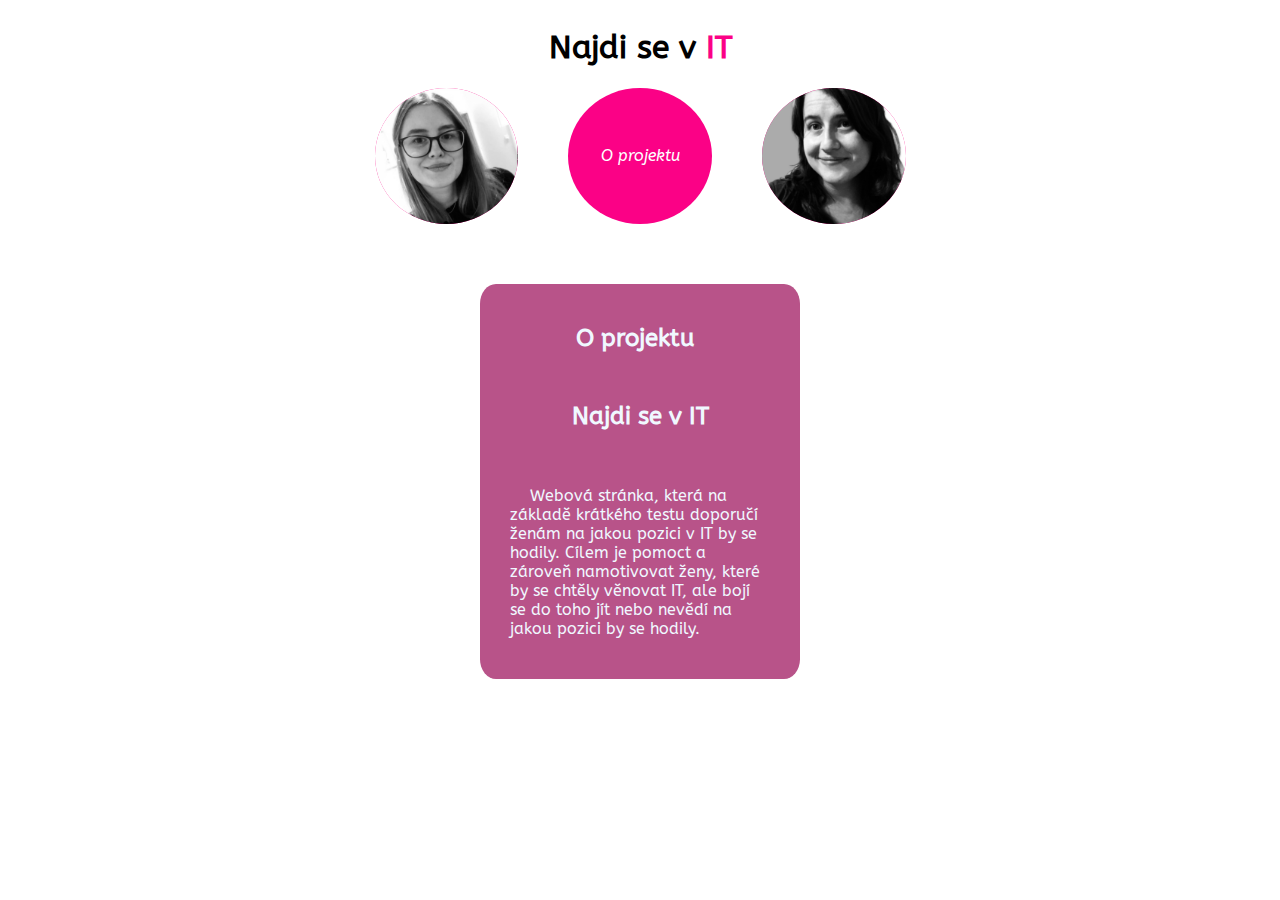
==== index.html @ 65c401ba "Update: Add content in files, edits in style.css, responsive images" ====
<!DOCTYPE html>
<html lang="cs">
  <head>
    <meta charset="UTF-8" />
    <meta name="viewport" content="width=device-width, initial-scale=1.0" />
    <link rel="stylesheet" href="style.css" />
    <script type="module" src="script.js"></script>
    <title>Najdi se v IT</title>
    <link rel="preconnect" href="https://fonts.googleapis.com" />
    <link rel="preconnect" href="https://fonts.gstatic.com" crossorigin />
    <link
      href="https://fonts.googleapis.com/css2?family=ABeeZee:ital@0;1&display=swap"
      rel="stylesheet"
    />
  </head>
  <body>
    <div class="container">
      <div class="headline">
        <h1>Najdi se v <span>IT</span></h1>
      </div>
      <div class="responzivita_obr_p">
        <div class="images">
          <a href="alena.html"
            ><img src="img/Alenka.jpg" alt="Photo of woman"
          /></a>
          <a href="index.html"><div class="button">O projektu</div></a>
          <a href="martina.html"
            ><img src="img/Matka.jpg" alt="Photo of woman"
          /></a>
        </div>
        <div class="aboutProject">
          <div class="heading">
            <h2>O projektu</h2>
          </div>
          <h2>Najdi se v IT</h2>
          <p>
            Webová stránka, která na základě krátkého testu doporučí ženám na
            jakou pozici v IT by se hodily. Cílem je pomoct a zároveň
            namotivovat ženy, které by se chtěly věnovat IT, ale bojí se do toho
            jít nebo nevědí na jakou pozici by se hodily.
          </p>
        </div>
      </div>
    </div>
  </body>
</html>
---- style.css ----
/* Používáme intuitivní výpočet rozměrů prvků. */
*,
*:before,
*:after {
  box-sizing: border-box;
}

html {
  font-family: sans-serif;
}

/* ----MOBILE SCREEN--------------- */





/* ----TABLET SCREEN--------------- */
/* @media screen and (min-width: 640px) {
  .container {
    margin-right: auto;
    margin-left: auto;
    display: flex;


  }

  .together {
    display: flex;
    flex-direction: column;
    gap: 5px;

  }

} */

/* -----PC SCREEN--------------- */
/* @media screen and (min-width: 1100px) {} */


/* ---//////////////-------------- */
body {
  display: flex;
  flex-direction: row;
  align-items: baseline;
}

.container {
  margin-right: auto;
  margin-left: auto;
  display: flex;
  flex-direction: column;

}

.aboutProject {
  border-radius: 5%;
  background-color: #b85389;
  display: flex;
  flex-direction: column;
  align-items: center;
  padding: 0 10px 5px 10px;
  margin: 60px auto;
  max-width: 320px;

}

.aboutProject:hover {
  background-color: #864f9d;
  box-shadow: 2px 3px 4px 5px #c1c0c0;
}



.aboutUs {
  border-radius: 5%;
  background-color: #b85389;
  display: flex;
  flex-direction: column;
  align-items: center;
  padding: 0 10px 5px 10px;
  margin: 60px auto;
  max-width: 320px;


}

.aboutUs:hover {
  background-color: #864f9d;
  box-shadow: 2px 3px 4px 5px #c1c0c0;
}

.images {
  display: flex;
  flex-direction: row-reverse;
  margin-bottom: 20px;
  justify-content: space-around;

}

img {
  border-radius: 50%;
  width: 100%;
  max-width: 11rem;
  height: auto;
}

img:hover {
  border: 3px solid #b85389;

}

.headline {
  display: flex;
  justify-content: center;
  font-family: "ABeeZee", sans-serif;
}

.headline:hover {
  color: #5105ae;
}

.heading {
  padding: 10px 10px 10px 0;
  display: flex;
  justify-content: center;
  font-family: "ABeeZee", sans-serif;
  margin-top: 10px;
}

h2 {
  color: aliceblue;
  font-family: "ABeeZee", sans-serif;
}

span {
  color: #fb0186;
}

p {
  padding: 20px;
  font-family: "ABeeZee", sans-serif;
  color: aliceblue;
  text-indent: 20px;
}

.abeezee-regular {
  font-family: "ABeeZee", sans-serif;
  font-weight: 400;
  font-style: normal;
}

.abeezee-regular-italic {
  font-family: "ABeeZee", sans-serif;
  font-weight: 400;
  font-style: italic;
}

a {
  border-radius: 50%;
  color: #ffffff;
  background-color: #fb0186;
  font-family: "ABeeZee", sans-serif;
  font-weight: bold;
  width: 28%;
  display: flex;
  align-items: center;
  justify-content: center;
  text-decoration: none;
  font-family: "ABeeZee", sans-serif;
  font-weight: 400;
  font-style: italic;
}


a:hover {
  background-color: #ffffff68;
  color: #fb0186;
  border: 1px solid #fb0186;
  font-weight: bolder;
}

/* .button {
  border-radius: 50%;
  color: #ffffff;
  background-color: #fb0186;
  font-family: "ABeeZee", sans-serif;
  font-weight: bold;
  width: 10rem;
  display: flex;
  align-items: center;
  justify-content: center;
}

.button:hover {
  background-color: #ffffff68;
  color: #fb0186;
  border: 1px solid #fb0186;
  font-weight: bolder;
} */



/* martina.html */


.aboutUs {
  display: flex;
  flex-direction: column;
  margin: 60px auto;
  max-width: 320px;

}


.images {
  display: flex;
  flex-direction: row-reverse;
  margin-bottom: 20px;
  gap: 50px;

}
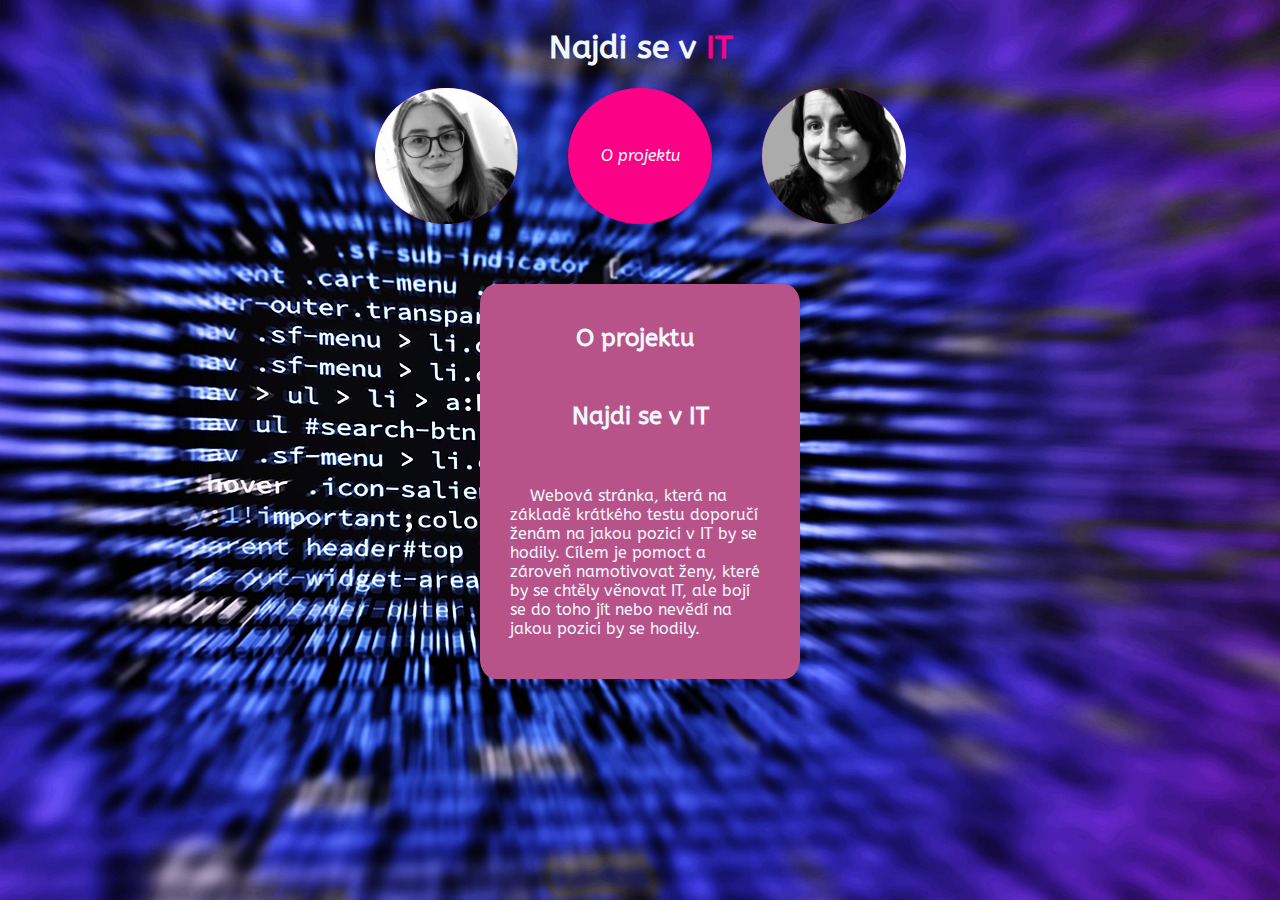
==== commit 60b5beac: "praca na pozadi stranky" ====
--- a/index.html
+++ b/index.html
@@ -14,17 +14,20 @@
     />
   </head>
   <body>
+    
     <div class="container">
       <div class="headline">
         <h1>Najdi se v <span>IT</span></h1>
       </div>
       <div class="responzivita_obr_p">
         <div class="images">
-          <a href="alena.html"
+          <a href="alena.html" class="link"
             ><img src="img/Alenka.jpg" alt="Photo of woman"
           /></a>
-          <a href="index.html"><div class="button">O projektu</div></a>
-          <a href="martina.html"
+          <a href="index.html" class="link"
+            ><div class="button">O projektu</div></a
+          >
+          <a href="martina.html" class="link"
             ><img src="img/Matka.jpg" alt="Photo of woman"
           /></a>
         </div>
--- a/style.css
+++ b/style.css
@@ -43,7 +43,21 @@
   display: flex;
   flex-direction: row;
   align-items: baseline;
-}
+
+}
+
+body::before {
+  content: "";
+  position: absolute;
+  top: 0;
+  left: 0;
+  width: 100vw;
+  height: 100vh;
+  z-index: -1;
+  background-image: url("/img/coding-1841550_1920.jpg");
+  background-repeat: repeat-y;
+}
+
 
 .container {
   margin-right: auto;
@@ -67,7 +81,8 @@
 
 .aboutProject:hover {
   background-color: #864f9d;
-  box-shadow: 2px 3px 4px 5px #c1c0c0;
+  background-position: top;
+  background-repeat: repeat;
 }
 
 
@@ -79,7 +94,7 @@
   flex-direction: column;
   align-items: center;
   padding: 0 10px 5px 10px;
-  margin: 60px auto;
+  margin: 45px auto;
   max-width: 320px;
 
 
@@ -114,11 +129,12 @@
   display: flex;
   justify-content: center;
   font-family: "ABeeZee", sans-serif;
-}
-
-.headline:hover {
+  color: aliceblue;
+}
+
+/* .headline:hover {
   color: #5105ae;
-}
+} */
 
 .heading {
   padding: 10px 10px 10px 0;
@@ -156,7 +172,9 @@
   font-style: italic;
 }
 
-a {
+
+
+.link {
   border-radius: 50%;
   color: #ffffff;
   background-color: #fb0186;
@@ -172,13 +190,25 @@
   font-style: italic;
 }
 
-
-a:hover {
-  background-color: #ffffff68;
+.gitLink {
+  text-decoration: none;
+  color: aliceblue;
+  font-size: 17px;
+}
+
+.gitLink:hover {
+  font-size: 19px;
+}
+
+.link:hover {
+  background-color: aliceblue;
   color: #fb0186;
   border: 1px solid #fb0186;
   font-weight: bolder;
 }
+
+
+
 
 /* .button {
   border-radius: 50%;
@@ -201,16 +231,7 @@
 
 
 
-/* martina.html */
-
-
-.aboutUs {
-  display: flex;
-  flex-direction: column;
-  margin: 60px auto;
-  max-width: 320px;
-
-}
+/* martina.html alena.html*/
 
 
 .images {
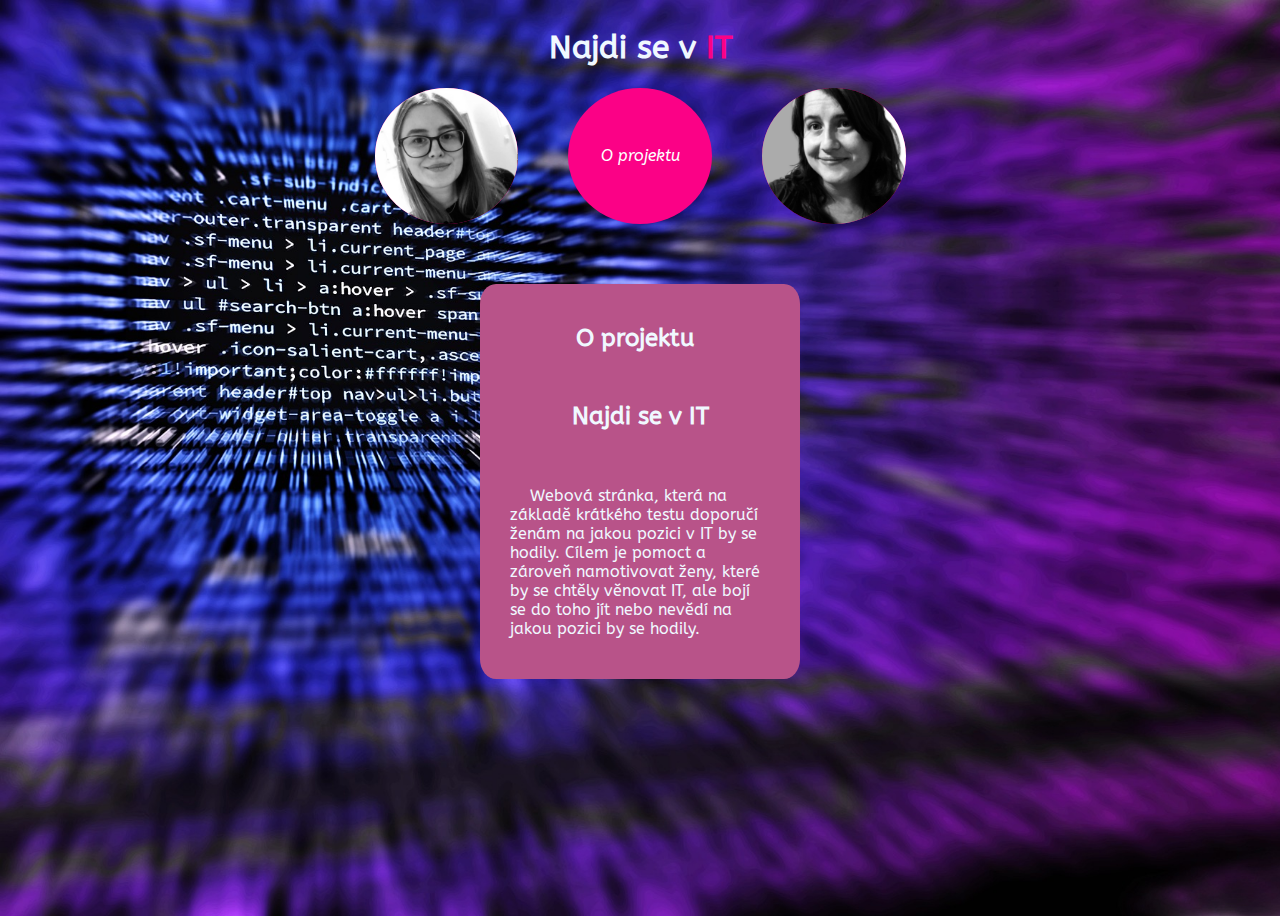
==== commit 6a5d21db: "oprava" ====
--- a/index.html
+++ b/index.html
@@ -22,13 +22,13 @@
       <div class="responzivita_obr_p">
         <div class="images">
           <a href="alena.html" class="link"
-            ><img src="img/Alenka.jpg" alt="Photo of woman"
+            ><img src="img/alenka.jpg" alt="Photo of woman"
           /></a>
           <a href="index.html" class="link"
             ><div class="button">O projektu</div></a
           >
           <a href="martina.html" class="link"
-            ><img src="img/Matka.jpg" alt="Photo of woman"
+            ><img src="img/matka.jpg" alt="Photo of woman"
           /></a>
         </div>
         <div class="aboutProject">
--- a/style.css
+++ b/style.css
@@ -3,6 +3,7 @@
 *:before,
 *:after {
   box-sizing: border-box;
+
 }
 
 html {
@@ -43,20 +44,13 @@
   display: flex;
   flex-direction: row;
   align-items: baseline;
-
-}
-
-body::before {
-  content: "";
-  position: absolute;
-  top: 0;
-  left: 0;
-  width: 100vw;
+  background-image: url("img/coding.jpg");
+  background-size: cover;
+  background-repeat: no-repeat;
   height: 100vh;
-  z-index: -1;
-  background-image: url("/img/coding-1841550_1920.jpg");
-  background-repeat: repeat-y;
-}
+
+}
+
 
 
 .container {
@@ -94,7 +88,7 @@
   flex-direction: column;
   align-items: center;
   padding: 0 10px 5px 10px;
-  margin: 45px auto;
+  margin: 10px auto;
   max-width: 320px;
 
 
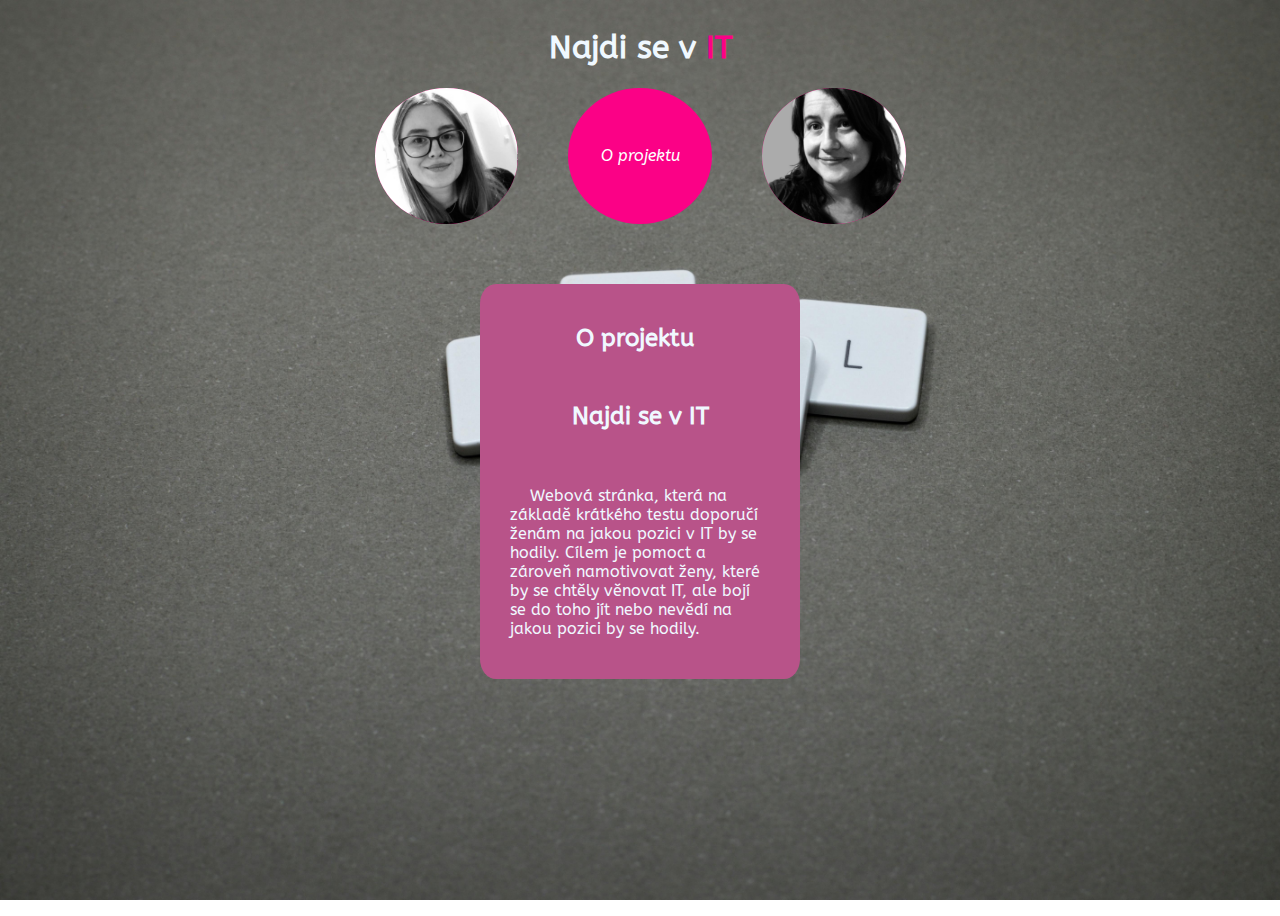
==== commit a76a6ac4: "imperfect playning with images" ====
--- a/index.html
+++ b/index.html
@@ -4,7 +4,7 @@
     <meta charset="UTF-8" />
     <meta name="viewport" content="width=device-width, initial-scale=1.0" />
     <link rel="stylesheet" href="style.css" />
-    <script type="module" src="script.js"></script>
+    <script type ="module" src="script.js"></script>
     <title>Najdi se v IT</title>
     <link rel="preconnect" href="https://fonts.googleapis.com" />
     <link rel="preconnect" href="https://fonts.gstatic.com" crossorigin />
@@ -13,7 +13,10 @@
       rel="stylesheet"
     />
   </head>
-  <body>
+
+<body onload="changeBackground()">
+
+  <script src="script.js"></script>
     
     <div class="container">
       <div class="headline">
--- a/style.css
+++ b/style.css
@@ -40,7 +40,7 @@
 
 
 /* ---//////////////-------------- */
-body {
+/* body {
   display: flex;
   flex-direction: row;
   align-items: baseline;
@@ -49,9 +49,17 @@
   background-repeat: no-repeat;
   height: 100vh;
 
-}
-
-
+} */
+
+body {
+  display: flex;
+  flex-direction: row;
+  align-items: baseline;
+  background-repeat: no-repeat;
+  background-attachment: fixed;
+  background-size: cover;
+  height: 100vh;
+}
 
 .container {
   margin-right: auto;
@@ -74,7 +82,7 @@
 }
 
 .aboutProject:hover {
-  background-color: #864f9d;
+  background-color: #401254;
   background-position: top;
   background-repeat: repeat;
 }
@@ -95,8 +103,7 @@
 }
 
 .aboutUs:hover {
-  background-color: #864f9d;
-  box-shadow: 2px 3px 4px 5px #c1c0c0;
+  background-color: #401254;
 }
 
 .images {
@@ -126,9 +133,6 @@
   color: aliceblue;
 }
 
-/* .headline:hover {
-  color: #5105ae;
-} */
 
 .heading {
   padding: 10px 10px 10px 0;
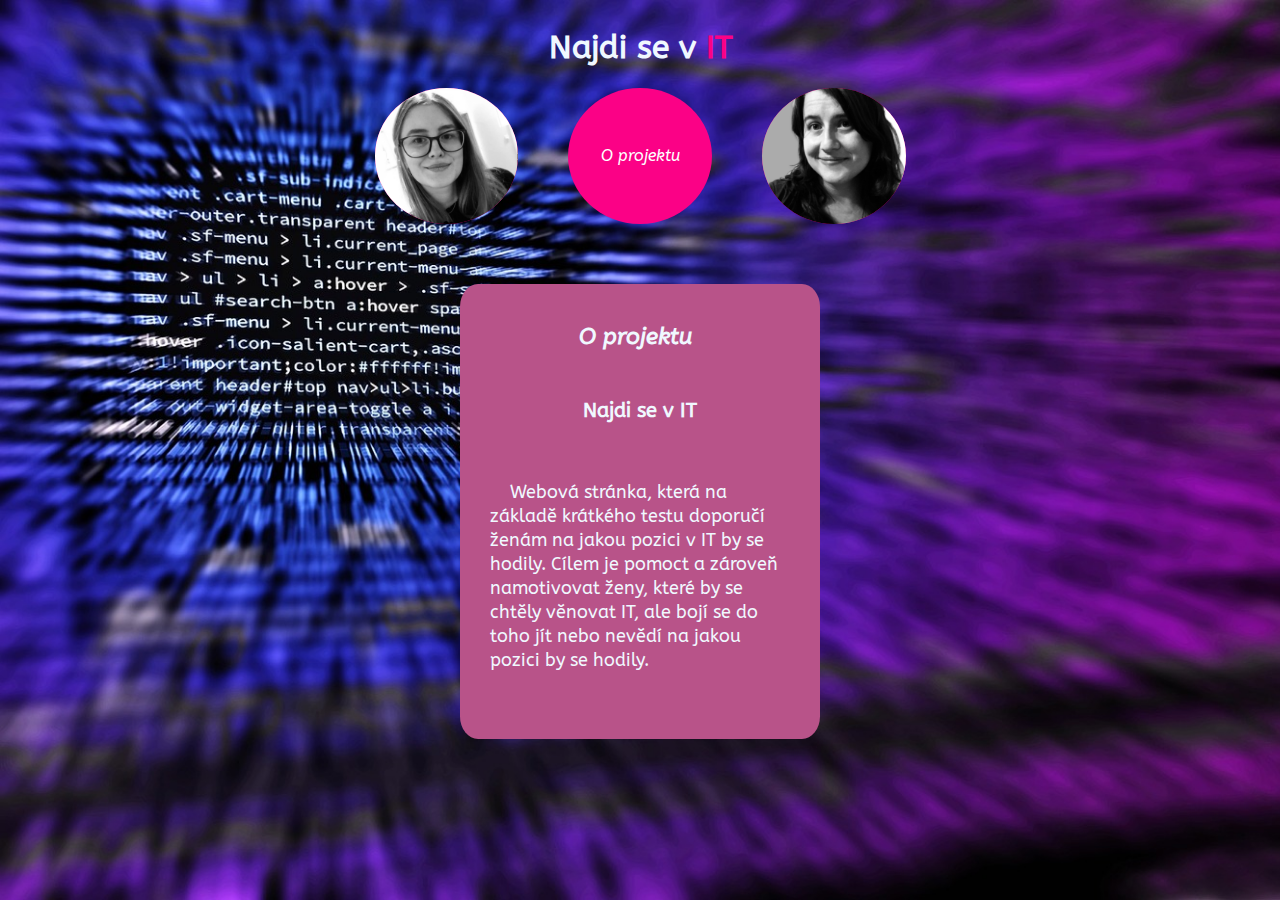
==== commit 76d29bc9: "small stylistic details" ====
--- a/index.html
+++ b/index.html
@@ -38,7 +38,7 @@
           <div class="heading">
             <h2>O projektu</h2>
           </div>
-          <h2>Najdi se v IT</h2>
+          <h3>Najdi se v IT</h3>
           <p>
             Webová stránka, která na základě krátkého testu doporučí ženám na
             jakou pozici v IT by se hodily. Cílem je pomoct a zároveň
--- a/style.css
+++ b/style.css
@@ -75,9 +75,9 @@
   display: flex;
   flex-direction: column;
   align-items: center;
-  padding: 0 10px 5px 10px;
+  padding: 0 10px 29px 10px;
   margin: 60px auto;
-  max-width: 320px;
+  max-width: 360px;
 
 }
 
@@ -95,9 +95,9 @@
   display: flex;
   flex-direction: column;
   align-items: center;
-  padding: 0 10px 5px 10px;
+  padding: 0 10px 50px 10px;
   margin: 10px auto;
-  max-width: 320px;
+  max-width: 380px;
 
 
 }
@@ -145,7 +145,21 @@
 h2 {
   color: aliceblue;
   font-family: "ABeeZee", sans-serif;
-}
+  font-style: italic;
+  font-size: 23px;
+}
+
+h3 {
+  color: aliceblue;
+  font-family: "ABeeZee", sans-serif;
+  font-size: 20px;
+}
+
+h3:hover {
+  color: #fb0186;
+
+}
+
 
 span {
   color: #fb0186;
@@ -156,6 +170,9 @@
   font-family: "ABeeZee", sans-serif;
   color: aliceblue;
   text-indent: 20px;
+  line-height: 24px;
+  font-size: 18px;
+
 }
 
 .abeezee-regular {
@@ -194,8 +211,11 @@
   font-size: 17px;
 }
 
+
 .gitLink:hover {
   font-size: 19px;
+  color: #d9a0f8;
+  font-weight: bold;
 }
 
 .link:hover {
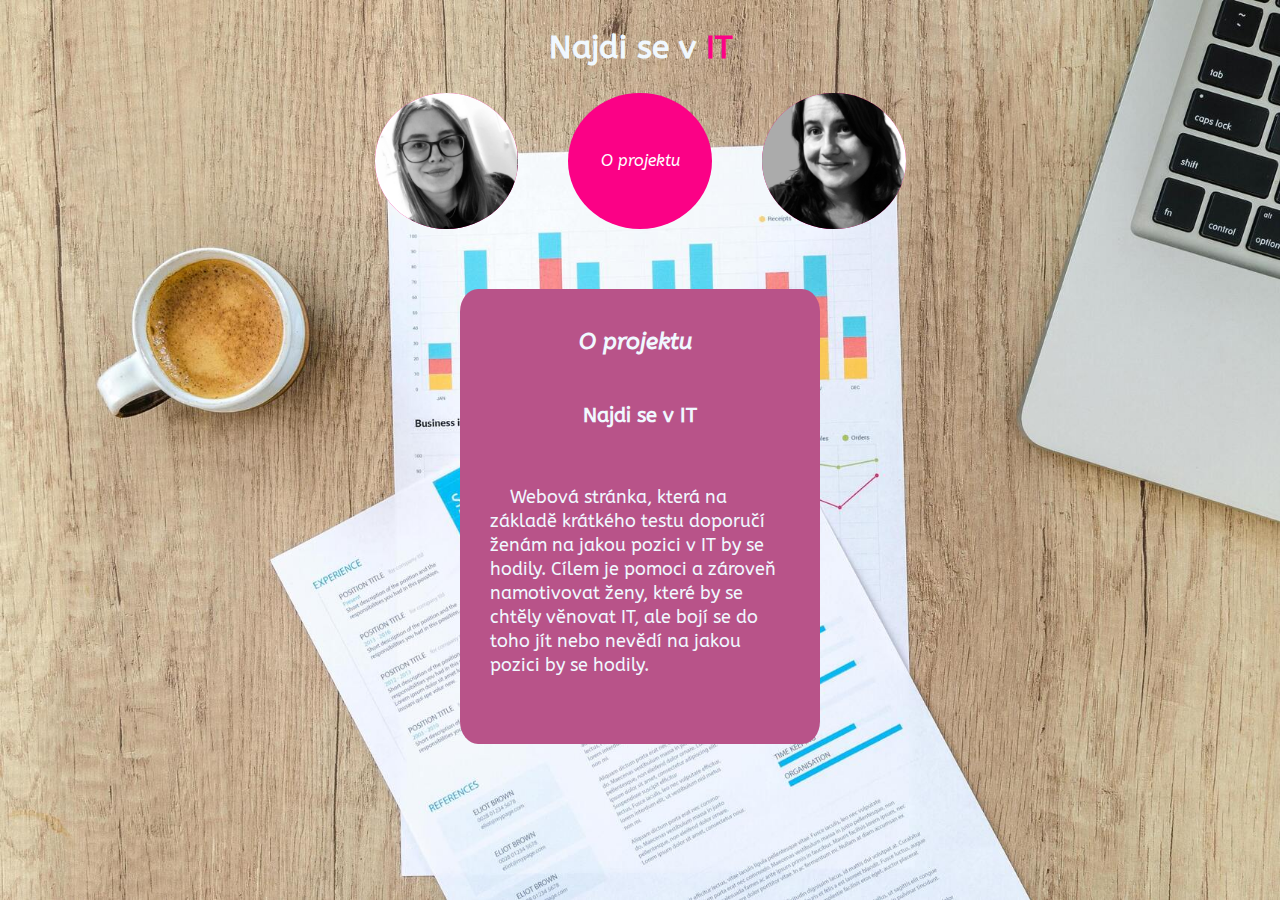
==== commit b6c5a1d0: "Update: fix" ====
--- a/index.html
+++ b/index.html
@@ -4,7 +4,7 @@
     <meta charset="UTF-8" />
     <meta name="viewport" content="width=device-width, initial-scale=1.0" />
     <link rel="stylesheet" href="style.css" />
-    <script type ="module" src="script.js"></script>
+    <script type="module" src="script.js"></script>
     <title>Najdi se v IT</title>
     <link rel="preconnect" href="https://fonts.googleapis.com" />
     <link rel="preconnect" href="https://fonts.gstatic.com" crossorigin />
@@ -14,10 +14,9 @@
     />
   </head>
 
-<body onload="changeBackground()">
+  <body onload="changeBackground()">
+    <script src="script.js"></script>
 
-  <script src="script.js"></script>
-    
     <div class="container">
       <div class="headline">
         <h1>Najdi se v <span>IT</span></h1>
@@ -41,7 +40,7 @@
           <h3>Najdi se v IT</h3>
           <p>
             Webová stránka, která na základě krátkého testu doporučí ženám na
-            jakou pozici v IT by se hodily. Cílem je pomoct a zároveň
+            jakou pozici v IT by se hodily. Cílem je pomoci a zároveň
             namotivovat ženy, které by se chtěly věnovat IT, ale bojí se do toho
             jít nebo nevědí na jakou pozici by se hodily.
           </p>
--- a/style.css
+++ b/style.css
@@ -5,52 +5,11 @@
   box-sizing: border-box;
 
 }
-
 html {
   font-family: sans-serif;
 }
 
 /* ----MOBILE SCREEN--------------- */
-
-
-
-
-
-/* ----TABLET SCREEN--------------- */
-/* @media screen and (min-width: 640px) {
-  .container {
-    margin-right: auto;
-    margin-left: auto;
-    display: flex;
-
-
-  }
-
-  .together {
-    display: flex;
-    flex-direction: column;
-    gap: 5px;
-
-  }
-
-} */
-
-/* -----PC SCREEN--------------- */
-/* @media screen and (min-width: 1100px) {} */
-
-
-/* ---//////////////-------------- */
-/* body {
-  display: flex;
-  flex-direction: row;
-  align-items: baseline;
-  background-image: url("img/coding.jpg");
-  background-size: cover;
-  background-repeat: no-repeat;
-  height: 100vh;
-
-} */
-
 body {
   display: flex;
   flex-direction: row;
@@ -58,7 +17,7 @@
   background-repeat: no-repeat;
   background-attachment: fixed;
   background-size: cover;
-  height: 100vh;
+  height: 80vh;
 }
 
 .container {
@@ -66,7 +25,6 @@
   margin-left: auto;
   display: flex;
   flex-direction: column;
-
 }
 
 .aboutProject {
@@ -96,9 +54,8 @@
   flex-direction: column;
   align-items: center;
   padding: 0 10px 50px 10px;
-  margin: 10px auto;
-  max-width: 380px;
-
+  margin: 60px auto;
+  max-width: 360px;
 
 }
 
@@ -139,20 +96,20 @@
   display: flex;
   justify-content: center;
   font-family: "ABeeZee", sans-serif;
-  margin-top: 10px;
+  margin-top: 8px;
 }
 
 h2 {
   color: aliceblue;
   font-family: "ABeeZee", sans-serif;
   font-style: italic;
-  font-size: 23px;
+  font-size: 20px;
 }
 
 h3 {
   color: aliceblue;
   font-family: "ABeeZee", sans-serif;
-  font-size: 20px;
+  font-size: 17px;
 }
 
 h3:hover {
@@ -166,12 +123,12 @@
 }
 
 p {
-  padding: 20px;
-  font-family: "ABeeZee", sans-serif;
-  color: aliceblue;
-  text-indent: 20px;
+  padding: 10px;
+  font-family: "ABeeZee", sans-serif;
+  color: aliceblue;
+  text-indent: 15px;
   line-height: 24px;
-  font-size: 18px;
+  font-size: 15px;
 
 }
 
@@ -226,36 +183,213 @@
 }
 
 
-
-
-/* .button {
-  border-radius: 50%;
-  color: #ffffff;
-  background-color: #fb0186;
-  font-family: "ABeeZee", sans-serif;
-  font-weight: bold;
-  width: 10rem;
-  display: flex;
-  align-items: center;
-  justify-content: center;
-}
-
-.button:hover {
-  background-color: #ffffff68;
-  color: #fb0186;
-  border: 1px solid #fb0186;
-  font-weight: bolder;
-} */
-
-
-
 /* martina.html alena.html*/
 
-
 .images {
   display: flex;
   flex-direction: row-reverse;
-  margin-bottom: 20px;
-  gap: 50px;
-
-}
+  margin: 5px 10px 20px 10px;
+  gap: 30px;
+
+}
+
+
+
+
+/* ----TABLET SCREEN--------------- */
+@media screen and (min-width: 640px) {}
+
+
+
+/* -----PC SCREEN--------------- */
+@media screen and (min-width: 1100px) {
+
+
+  body {
+    display: flex;
+    flex-direction: row;
+    align-items: baseline;
+    background-repeat: no-repeat;
+    background-attachment: fixed;
+    background-size: cover;
+    height: 100vh;
+  }
+
+  .container {
+    margin-right: auto;
+    margin-left: auto;
+    display: flex;
+    flex-direction: column;
+
+  }
+
+  .aboutProject {
+    border-radius: 5%;
+    background-color: #b85389;
+    display: flex;
+    flex-direction: column;
+    align-items: center;
+    padding: 0 10px 29px 10px;
+    margin: 60px auto;
+    max-width: 360px;
+
+  }
+
+  .aboutProject:hover {
+    background-color: #401254;
+    background-position: top;
+    background-repeat: repeat;
+  }
+
+
+
+  .aboutUs {
+    border-radius: 5%;
+    background-color: #b85389;
+    display: flex;
+    flex-direction: column;
+    align-items: center;
+    padding: 0 10px 50px 10px;
+    margin: 10px auto;
+    max-width: 380px;
+
+
+  }
+
+  .aboutUs:hover {
+    background-color: #401254;
+  }
+
+  .images {
+    display: flex;
+    flex-direction: row-reverse;
+    margin-bottom: 20px;
+    justify-content: space-around;
+
+  }
+
+  img {
+    border-radius: 50%;
+    width: 100%;
+    max-width: 11rem;
+    height: auto;
+  }
+
+  img:hover {
+    border: 3px solid #b85389;
+
+  }
+
+  .headline {
+    display: flex;
+    justify-content: center;
+    font-family: "ABeeZee", sans-serif;
+    color: aliceblue;
+  }
+
+
+  .heading {
+    padding: 10px 10px 10px 0;
+    display: flex;
+    justify-content: center;
+    font-family: "ABeeZee", sans-serif;
+    margin-top: 10px;
+  }
+
+  h2 {
+    color: aliceblue;
+    font-family: "ABeeZee", sans-serif;
+    font-style: italic;
+    font-size: 23px;
+  }
+
+  h3 {
+    color: aliceblue;
+    font-family: "ABeeZee", sans-serif;
+    font-size: 20px;
+  }
+
+  h3:hover {
+    color: #fb0186;
+
+  }
+
+
+  span {
+    color: #fb0186;
+  }
+
+  p {
+    padding: 20px;
+    font-family: "ABeeZee", sans-serif;
+    color: aliceblue;
+    text-indent: 20px;
+    line-height: 24px;
+    font-size: 18px;
+
+  }
+
+  .abeezee-regular {
+    font-family: "ABeeZee", sans-serif;
+    font-weight: 400;
+    font-style: normal;
+  }
+
+  .abeezee-regular-italic {
+    font-family: "ABeeZee", sans-serif;
+    font-weight: 400;
+    font-style: italic;
+  }
+
+
+
+  .link {
+    border-radius: 50%;
+    color: #ffffff;
+    background-color: #fb0186;
+    font-family: "ABeeZee", sans-serif;
+    font-weight: bold;
+    width: 28%;
+    display: flex;
+    align-items: center;
+    justify-content: center;
+    text-decoration: none;
+    font-family: "ABeeZee", sans-serif;
+    font-weight: 400;
+    font-style: italic;
+  }
+
+  .gitLink {
+    text-decoration: none;
+    color: aliceblue;
+    font-size: 17px;
+  }
+
+
+  .gitLink:hover {
+    font-size: 19px;
+    color: #d9a0f8;
+    font-weight: bold;
+  }
+
+  .link:hover {
+    background-color: aliceblue;
+    color: #fb0186;
+    border: 1px solid #fb0186;
+    font-weight: bolder;
+  }
+
+
+
+
+  /* martina.html alena.html*/
+
+
+  .images {
+    display: flex;
+    flex-direction: row-reverse;
+    margin-bottom: 20px;
+    gap: 50px;
+
+  }
+}
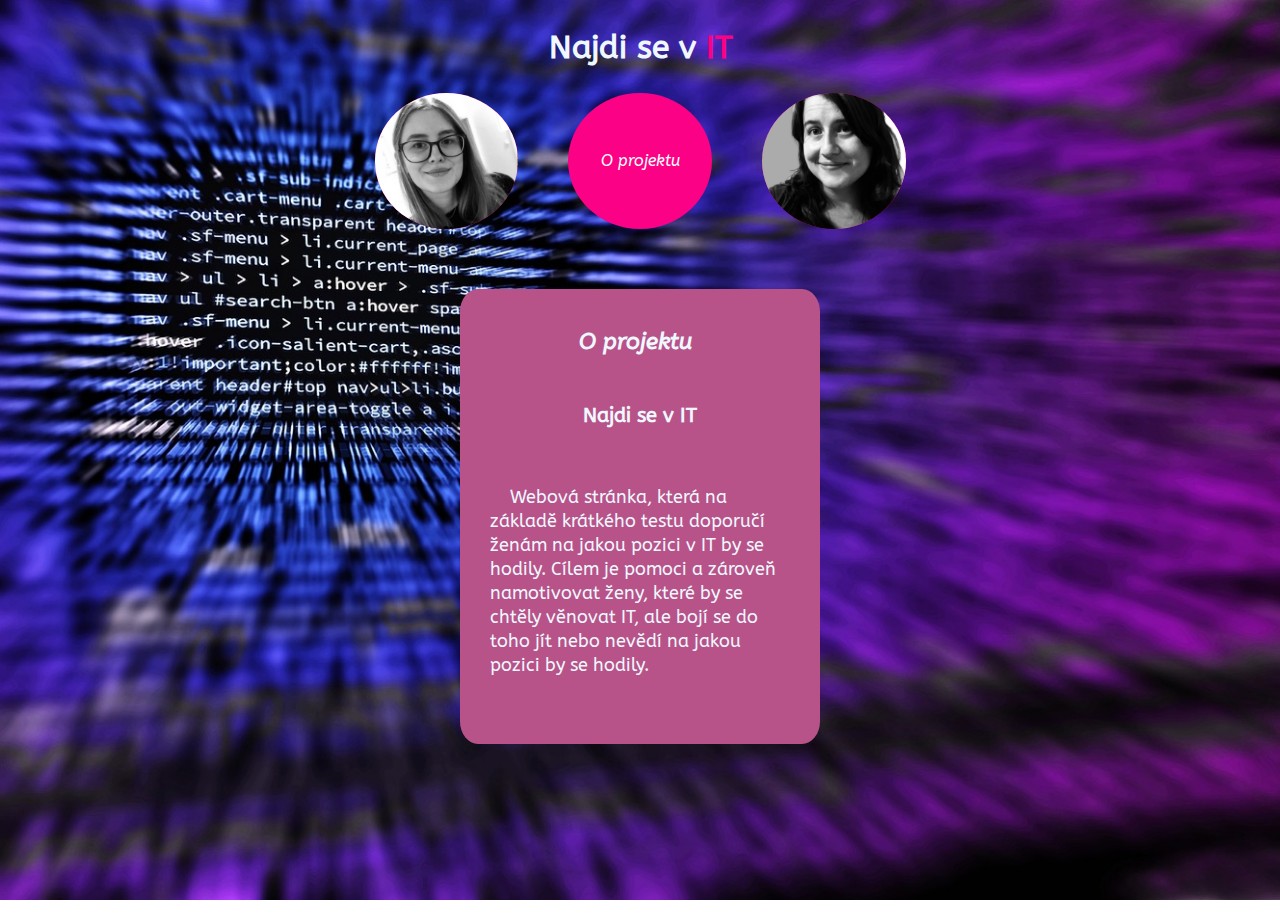
==== commit 6a213b32: "uprava -doladenie JS" ====
--- a/index.html
+++ b/index.html
@@ -14,9 +14,7 @@
     />
   </head>
 
-  <body onload="changeBackground()">
-    <script src="script.js"></script>
-
+  <body>
     <div class="container">
       <div class="headline">
         <h1>Najdi se v <span>IT</span></h1>
--- a/style.css
+++ b/style.css
@@ -180,6 +180,7 @@
   color: #fb0186;
   border: 1px solid #fb0186;
   font-weight: bolder;
+  cursor: pointer;
 }
 
 
